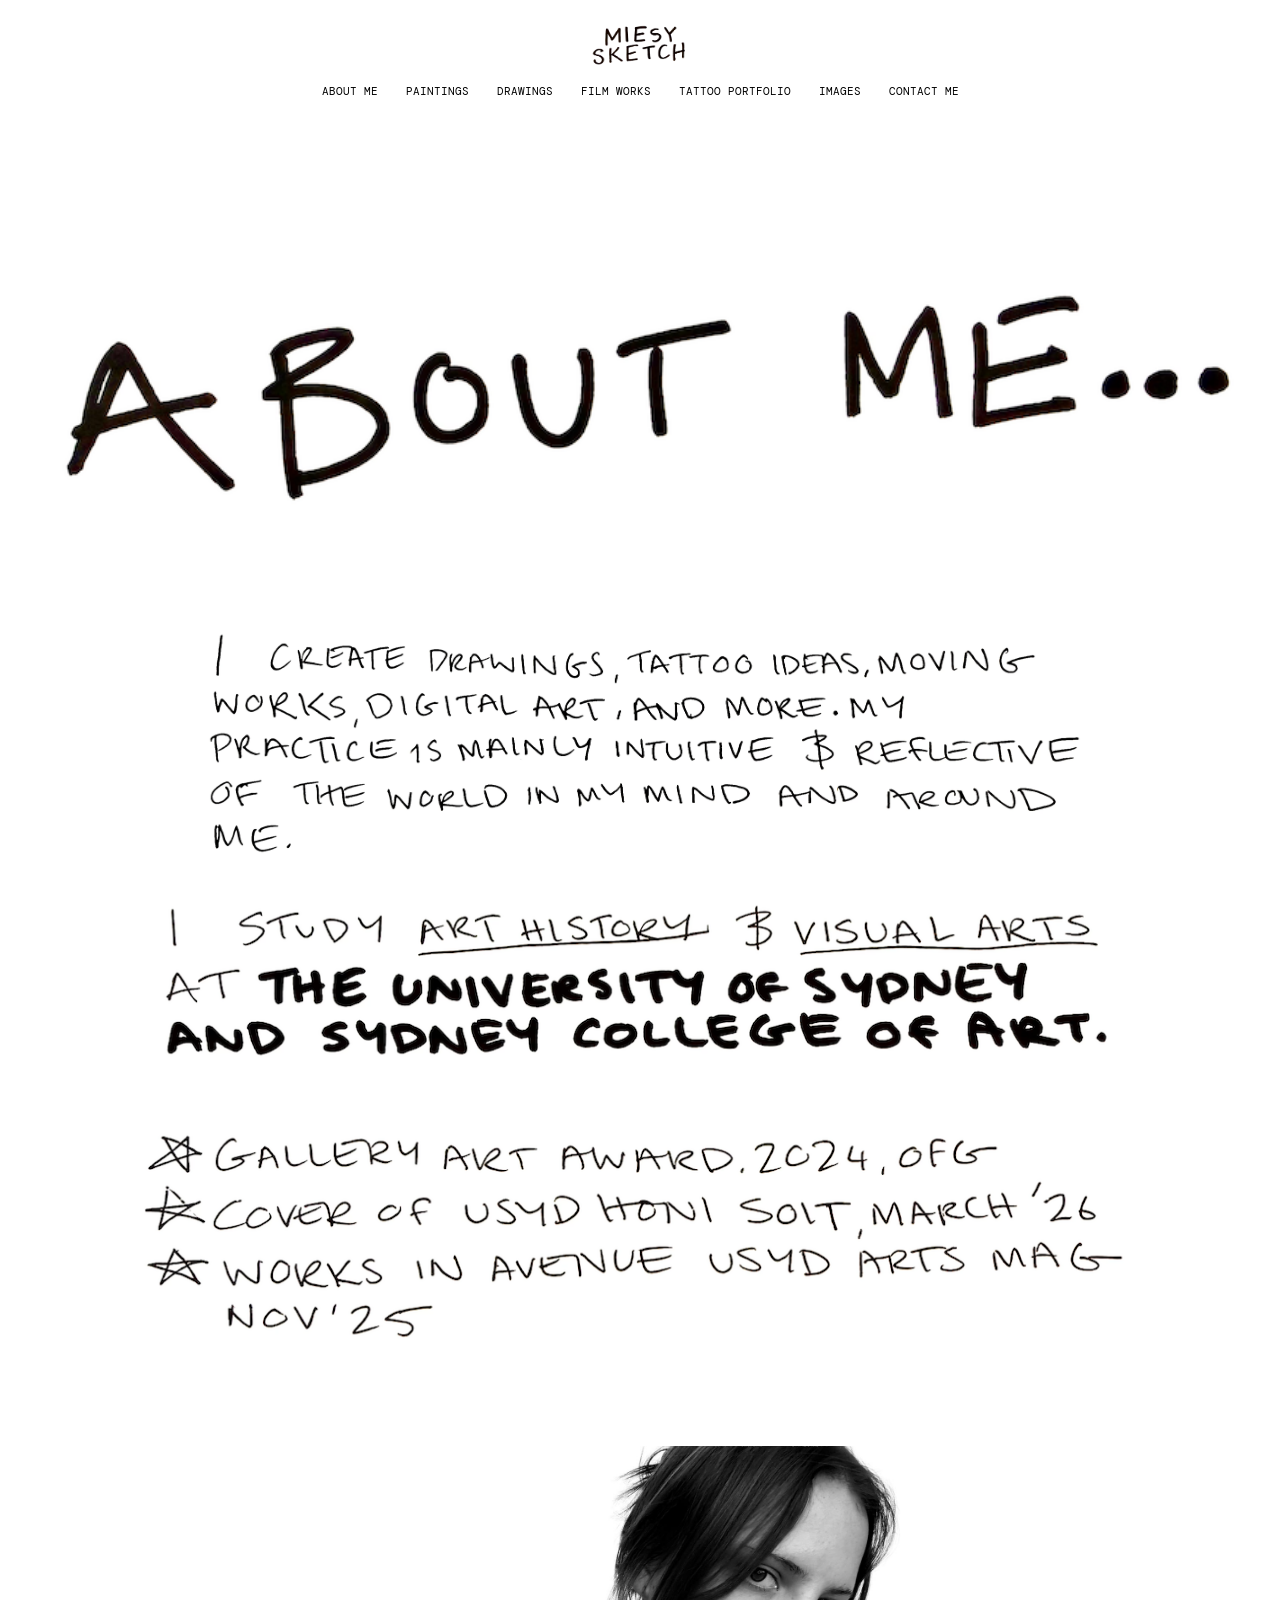
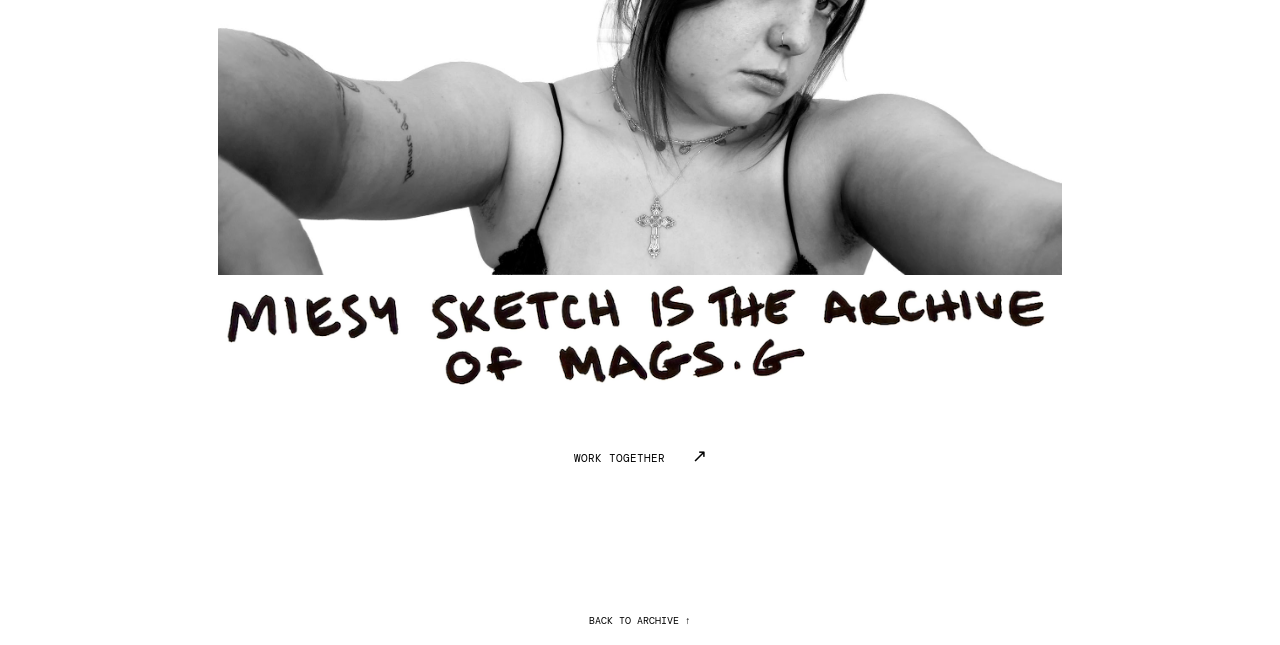
==== about.html @ 3c9cb2ae "Add files via upload" ====
<!doctype html><html lang="en"><head><meta charset="utf-8"><meta name="viewport" content="width=device-width,initial-scale=1"><title>About Me — Miesy Sketch</title><link rel="stylesheet" href="styles.css"><link rel="stylesheet" href="category.css"></head><body class="category-page"><header class="site-header">
<a class="wordmark" href="index.html" aria-label="Miesysketch home"><img src="miesy-wordmark.png" alt="Miesy Sketch" /></a>
<nav aria-label="Primary navigation">
<a href="about.html">About Me</a><a href="paintings.html">Paintings</a><a href="drawings.html">Drawings</a><a href="film-works.html">Film Works</a><a href="tattoo-portfolio.html">Tattoo Portfolio</a><a href="notes.html">Images</a><a href="contact.html">Contact Me</a>
</nav>
</header><header class="category-header"><h1 class="image-title"><img src="about-title.png" alt="About Me" /></h1><img class="about-practice" src="about-practice.png" alt="I create drawings, tattoo ideas, moving works, digital art, and more. My practice is mainly intuitive and reflective of the world in my mind and around me." /><img class="about-education" src="about-education.png" alt="I study Art History and Visual Arts at the University of Sydney and Sydney College of Art." /><img class="about-achievements" src="about-achievements.png" alt="Gallery Art Award, 2024 OiG; cover of USYD Honi Soit March 2026; works in Avenue USYD Arts Mags, November 2025." /></header><main class="about-page-copy"><img class="about-portrait" src="about-portrait.jpg" alt="Mags Grant" /><img class="about-archive" src="about-archive.png" alt="Miesy Sketch is the archive of Mags G." /><a class="text-link" href="mailto:miesysketchh@hotmail.com">Work together <span>↗</span></a></main><footer class="site-footer category-footer"><a href="index.html">Back to archive ↑</a></footer></body></html>
---- styles.css ----
@import url("https://fonts.googleapis.com/css2?family=DM+Mono:wght@400;500&display=swap");

:root {
  --ink: #171717;
  --paper: #e9e7e1;
  --acid: #d6ff38;
  --muted: #73736d;
  --line: rgba(23, 23, 23, .2);
  --sans: Helvetica, Arial, sans-serif;
  --mono: "DM Mono", "Courier New", monospace;
}

* { box-sizing: border-box; }
html { scroll-behavior: smooth; }
body { margin: 0; background: var(--paper); color: var(--ink); font-family: var(--sans); cursor: none; }
a { color: inherit; text-decoration: none; }
.cursor { width: 14px; height: 14px; border: 1px solid var(--ink); border-radius: 50%; position: fixed; z-index: 10; pointer-events: none; transform: translate(-50%, -50%); transition: width .2s, height .2s, background .2s; }
.site-header { align-items: center; display: flex; justify-content: space-between; padding: 22px 28px; position: absolute; top: 0; width: 100%; z-index: 2; }
.wordmark { font-size: 14px; font-weight: bold; letter-spacing: -.04em; }
nav { display: flex; flex-wrap: wrap; gap: 12px 24px; justify-content: center; margin-left: 10%; }
nav a, .contact-link { font: 11px var(--mono); text-transform: uppercase; }
nav a:hover, .contact-link:hover, .text-link:hover { opacity: .55; }
.hero { min-height: 100svh; padding: 130px 28px 28px; display: flex; flex-direction: column; justify-content: space-between; background: var(--acid); }
.eyebrow { font: 11px var(--mono); letter-spacing: .04em; text-transform: uppercase; }
.eyebrow span, .site-footer span { display: inline-block; font-size: 18px; margin-left: 4px; }
.hero h1 { font-size: clamp(18vw, 24vw, 35vw); letter-spacing: -.1em; line-height: .72; margin: 7vh 0 8vh; transform: translateX(-.06em); }
.hero h1 span { display: block; margin-left: 14vw; }
.hero-footer { align-items: end; display: grid; font-size: 13px; grid-template-columns: 1fr 1fr 1fr; line-height: 1.25; }
.scroll-cue { color: var(--ink); text-align: center; }
.scroll-cue img {
  display: block;
  height: 105px;
  margin: 0 auto;
  object-fit: contain;
  width: 48px;
}
.availability { text-align: right; }
.availability em { color: #526500; font-style: normal; }
.marquee { background: var(--ink); color: var(--acid); overflow: hidden; padding: 12px 0; }
.marquee-track { align-items: center; display: flex; gap: 30px; white-space: nowrap; width: max-content; animation: slide 28s linear infinite; }
.marquee span { font: 11px var(--mono); }
.marquee i { font-style: normal; }
@keyframes slide { to { transform: translateX(-50%); } }
.section-shell { padding: 100px 28px; }
.section-heading { border-top: 1px solid var(--line); display: flex; justify-content: space-between; padding-top: 12px; }
.section-note { color: var(--muted); font: 11px var(--mono); }
.work-grid { display: grid; gap: 70px 3vw; grid-template-columns: 1.15fr .85fr; margin: 80px auto 0; max-width: 1120px; }
.work-card { transition: transform .5s cubic-bezier(.16, 1, .3, 1); }
.work-card:hover { transform: rotate(-2deg) translateY(-10px); }
.work-card--tall { margin-top: 140px; }
.work-card--small { margin-left: 12%; width: 72%; }
.work-card--offset { margin-top: -90px; }
.visual { align-items: center; display: flex; justify-content: center; min-height: 380px; position: relative; overflow: hidden; }
.visual span { font: 12px var(--mono); letter-spacing: .1em; text-align: center; }
.visual b { bottom: 16px; font-size: 22px; font-weight: normal; position: absolute; right: 18px; }
.visual--blue { background: #6c91ff; color: #e9e7e1; min-height: 510px; }
.visual--blue:before { background: #e9e7e1; border-radius: 50%; content: ""; height: 68%; position: absolute; transform: rotate(25deg); width: 40%; }
.visual--blue span { position: relative; z-index: 1; }
.visual--orange { background: #fa6038; color: var(--ink); }
.visual--orange:after { border: 1px solid var(--ink); border-radius: 50%; content: ""; height: 65%; position: absolute; transform: scaleX(.55) rotate(-35deg); width: 70%; }
.visual--orange span { position: relative; z-index: 1; }
.visual--pink { background: #f0a9cc; color: #fff; min-height: 300px; }
.visual--pink:before { border: 18px solid #e3427b; border-radius: 50%; content: ""; height: 45%; position: absolute; width: 45%; }
.visual--green { background: #a9c99d; color: var(--ink); min-height: 300px; }
.visual--green:before { background: #ee7042; content: ""; height: 55%; position: absolute; transform: rotate(45deg); width: 42%; }
.visual--green span { position: relative; z-index: 1; }
.card-meta { align-items: baseline; display: flex; justify-content: space-between; padding-top: 11px; }
.card-meta h2 { font-size: 16px; font-weight: normal; margin: 0; }
.card-meta p { color: var(--muted); font: 10px var(--mono); margin: 0; text-transform: uppercase; }
.notes { background: #d7d5cf; }
.note-list { margin-top: 50px; }
.note { align-items: center; border-bottom: 1px solid var(--line); display: grid; gap: 30px; grid-template-columns: 120px 1fr 20px; padding: 24px 0; transition: padding .25s; }
.note:first-child { border-top: 1px solid var(--line); }
.note:hover { padding-left: 18px; padding-right: 18px; }
.note span { font: 10px var(--mono); }
.note h2 { font-size: clamp(22px, 3.2vw, 44px); font-weight: normal; letter-spacing: -.05em; margin: 0; }
.note b { font-size: 19px; font-weight: normal; }
.about { background: var(--ink); color: var(--paper); }
.about .section-heading { border-color: rgba(233, 231, 225, .3); }
.about-copy { display: grid; gap: 10%; grid-template-columns: 1.4fr .6fr; margin: 100px auto 30px; max-width: 1100px; }
.about-copy h2 { font-size: clamp(38px, 6vw, 84px); font-weight: normal; letter-spacing: -.08em; line-height: .94; margin: 0; }
.about-copy p { color: #aaa9a2; font-size: 15px; line-height: 1.4; margin: 5px 0 50px; }
.text-link { border-bottom: 1px solid var(--paper); display: inline-block; font: 11px var(--mono); padding-bottom: 7px; text-transform: uppercase; }
.text-link span { font-size: 18px; margin-left: 20px; }
.site-footer { align-items: center; background: var(--ink); border-top: 1px solid rgba(233, 231, 225, .25); color: #aaa9a2; display: flex; font: 10px var(--mono); justify-content: space-between; padding: 18px 28px; text-transform: uppercase; }
.site-footer a:hover { color: var(--paper); }
.about-page-copy {
  margin: 40px auto 120px;
  max-width: 900px;
  padding: 0 28px;
  text-align: center;
}
.about-page-copy h2 {
  font-size: clamp(34px, 6vw, 78px);
  font-weight: normal;
  letter-spacing: -.07em;
  line-height: .96;
  margin: 0 auto 55px;
}
.about-page-copy p { color: var(--muted); font-size: 17px; margin: 0 auto 40px; }
@media (max-width: 700px) {
  body { cursor: auto; }
  .cursor { display: none; }
  .site-header { padding: 18px; }
  nav { gap: 12px 14px; margin: 0; }
  .contact-link { display: none; }
  .hero { padding: 100px 18px 20px; }
  .hero-footer { grid-template-columns: 1fr 1fr; row-gap: 30px; }
  .scroll-cue { grid-column: 2; grid-row: 1; text-align: right; }
  .availability { grid-column: 1 / -1; text-align: left; }
  .section-shell { padding: 70px 18px; }
  .work-grid { gap: 50px 16px; margin-top: 50px; }
  .work-card--tall { margin-top: 60px; }
  .work-card--small { margin-left: 0; width: 100%; }
  .work-card--offset { margin-top: -25px; }
  .visual, .visual--blue { min-height: 260px; }
  .note { gap: 10px; grid-template-columns: 70px 1fr 15px; }
  .note h2 { font-size: 23px; }
  .about-copy { display: block; margin-top: 60px; }
  .about-copy h2 { margin-bottom: 50px; }
  .site-footer { align-items: start; flex-direction: column; gap: 12px; padding: 18px; }
}

/* Calm, centred ocean-blue palette */
:root {
  --ink: #000000;
  --paper: #ffffff;
  --acid: #ffffff;
  --muted: #555555;
  --line: rgba(0, 0, 0, .24);
}

body { cursor: auto; text-align: center; }
.cursor { display: none; }
.site-header {
  align-items: center;
  flex-direction: column;
  gap: 18px;
  padding: 24px 28px;
  position: relative;
}
.site-header,
.section-heading,
.site-footer,
.note,
.note:first-child {
  border: 0;
}
.site-header {
  background: rgba(255, 255, 255, .96);
  position: sticky;
  top: 0;
  z-index: 20;
}
.wordmark { color: var(--ink); font-size: 16px; }
.wordmark img {
  display: block;
  height: 42px;
  object-fit: contain;
  width: 150px;
}
nav { gap: 28px; margin: 0; }
.nav-dropdown {
  display: inline-block;
  position: relative;
}
.nav-submenu {
  background: var(--paper);
  border: 1px solid var(--ink);
  display: flex;
  flex-direction: column;
  gap: 0;
  left: 50%;
  min-width: 150px;
  opacity: 0;
  padding: 8px 0;
  pointer-events: none;
  position: absolute;
  top: 100%;
  transform: translate(-50%, -5px);
  transition: opacity .2s ease, transform .2s ease;
  visibility: hidden;
  z-index: 30;
}
.nav-submenu a {
  display: block;
  padding: 8px 14px;
  text-align: left;
  white-space: nowrap;
}
.nav-dropdown:hover .nav-submenu,
.nav-dropdown:focus-within .nav-submenu {
  opacity: 1;
  pointer-events: auto;
  transform: translate(-50%, 0);
  visibility: visible;
}
.contact-link { display: none; }
.hero {
  background: var(--paper);
  border-bottom: 1px solid var(--line);
  min-height: auto;
  padding: 90px 28px 45px;
}
.hero-mark {
  display: block;
  filter: contrast(1.15);
  height: auto;
  margin: 0 auto;
  max-width: min(100%, 900px);
  mix-blend-mode: multiply;
  width: 72vw;
}
.hero h1 {
  color: var(--ink);
  width: 100%;
  margin: 3vh auto 8vh;
}
.hero h1 img {
  display: block;
  height: auto;
  margin: 0 auto;
  max-width: 1200px;
  width: min(90vw, 1200px);
}
.hero h1 span { margin-left: 0; }
.hero-footer { display: flex; flex-direction: column; gap: 28px; align-items: center; }
.availability { text-align: center; }
.availability em { color: var(--muted); }
.scroll-cue { order: 2; }
.marquee { background: var(--ink); color: var(--paper); }
.marquee { border: 0; }
.marquee-track { animation: none; justify-content: center; margin: auto; width: 100%; }
.section-shell { padding: 100px 28px; }
.section-heading { align-items: center; flex-direction: column; gap: 10px; }
.section-heading { border: 0; }
.section-note { margin: 0; }
.work-grid {
  display: grid;
  gap: 70px;
  grid-template-columns: minmax(0, 720px);
  justify-content: center;
  margin-top: 70px;
}
.work-card,
.work-card--tall,
.work-card--small,
.work-card--offset {
  margin: 0;
  width: 100%;
}
.work-card { transition: none; }
.work-card:hover { transform: none; }
.visual,
.visual--blue,
.visual--pink,
.visual--green { background: #e9f2f8; color: var(--ink); min-height: 420px; }
.visual--blue:before,
.visual--orange:after,
.visual--pink:before,
.visual--green:before {
  background: var(--ink);
  border-color: var(--ink);
  transform: none;
}
.visual--orange { background: var(--ink); color: var(--paper); }
.visual--orange:after { border-color: var(--paper); }
.visual--green span,
.visual--blue span,
.visual--pink span { position: relative; z-index: 1; }
.card-meta { flex-direction: column; gap: 6px; text-align: center; }
.card-meta p { width: 100%; }
.notes { background: #f4f8fb; }
.notes { border: 0; }
.note-list { margin-left: auto; margin-right: auto; max-width: 900px; }
.note { grid-template-columns: 1fr; gap: 12px; justify-items: center; }
.note:hover { padding-left: 0; padding-right: 0; }
.note h2 { max-width: 720px; }
.about { background: var(--ink); color: var(--paper); }
.about-copy {
  display: block;
  margin: 90px auto 30px;
  max-width: 850px;
}
.about-copy h2 { margin-bottom: 55px; }
.about-copy p { color: #555; margin-left: auto; margin-right: auto; max-width: 520px; }
.text-link { border-color: var(--paper); }
.site-footer {
  align-items: center;
  background: var(--ink);
  border-color: rgba(255, 255, 255, .3);
  color: #555;
  flex-direction: column;
  gap: 12px;
}
.site-footer { border-top: 0; }
.site-footer p { margin: 0; }
.footer-links { display: flex; gap: 22px; }
.footer-links a {
  align-items: center;
  display: inline-flex;
  font-size: 13px;
  gap: 8px;
}
.contact-icon {
  fill: none;
  height: 20px;
  stroke: currentColor;
  stroke-linecap: round;
  stroke-linejoin: round;
  stroke-width: 1.7;
  width: 20px;
}
.contact-icon .icon-dot { fill: currentColor; stroke: none; }
.footer-links a:hover { color: var(--paper); }

@media (max-width: 700px) {
  .hero { padding-left: 18px; padding-right: 18px; }
  .section-shell { padding-left: 18px; padding-right: 18px; }
  .visual, .visual--blue, .visual--pink, .visual--green { min-height: 280px; }
}

/* White canvas throughout; ocean blue is used for type only. */
body,
.hero,
.marquee,
.notes,
.about,
.site-footer,
.visual,
.visual--blue,
.visual--orange,
.visual--pink,
.visual--green {
  background: #fff;
  color: var(--ink);
}
.marquee { color: var(--ink); }
.about-copy p,
.site-footer { color: var(--muted); }
.about-intro {
  display: block;
  height: auto;
  margin: 5px auto 50px;
  max-width: 520px;
  width: 100%;
}
.visual--blue:before,
.visual--green:before,
.visual--pink:before {
  background: #fff;
  border: 2px solid var(--ink);
}
.visual--orange:after {
  border-color: var(--ink);
}
.about .section-heading { border-color: transparent; }
.site-footer { border-color: transparent; }

html,
body,
.category-page,
.site-header,
.hero,
.marquee,
.notes,
.about,
.site-footer {
  background: #fff;
}
.about,
.site-footer,
.marquee {
  color: var(--ink);
}
.site-footer { border-color: transparent; }

/* Loose desktop arrangement for the linked archive shapes. */
.work-grid {
  align-items: start;
  display: grid;
  gap: 28px;
  grid-template-columns: repeat(4, minmax(0, 1fr));
  max-width: 1200px;
}
.work-card,
.work-card--tall,
.work-card--small,
.work-card--offset {
  margin: 0;
  width: auto;
}
.work-card--wide { grid-column: span 2; }
.work-card--tall { margin-top: 52px; }
.work-card--small:nth-child(3) { margin-top: 12px; }
.work-card--small:nth-child(4) { margin-top: 88px; }
.work-card--wide .visual { min-height: 330px; }
.work-card--tall .visual { min-height: 390px; }
.work-card--small .visual { min-height: 270px; }

@media (max-width: 700px) {
  .work-grid { grid-template-columns: 1fr; }
  .work-card--wide,
  .work-card--tall,
  .work-card--small { grid-column: auto; }
  .work-card--tall,
  .work-card--small:nth-child(3),
  .work-card--small:nth-child(4) { margin-top: 0; }
}
---- category.css ----
.category-page { min-height: 100vh; }
.category-header { padding: 100px 28px 50px; }
.category-header h1 { color: var(--ink); font-size: clamp(56px, 13vw, 180px); letter-spacing: -.09em; line-height: .8; margin: 55px auto; max-width: 1200px; }
.category-header h1 img { display: block; height: auto; margin: 0 auto; max-width: 100%; width: min(100%, 1200px); }
.category-header h1.image-title { margin: 24px auto; }
.category-header h1.image-title img { max-width: calc(100% + 36px); width: calc(100% + 36px); margin-left: -18px; }
.category-header h1.images-page-title img { max-width: min(100%, 1100px); width: 100%; margin: 0 auto; }
.images-gallery {
  display: grid;
  gap: 24px;
  grid-template-columns: repeat(3, minmax(0, 1fr));
  margin: 20px auto 100px;
  max-width: 1500px;
  padding: 0 28px;
}
.images-gallery img {
  display: block;
  height: auto;
  max-width: 100%;
  width: 100%;
}
.about-portrait {
  display: block;
  height: auto;
  margin: 24px auto 0;
  max-width: 900px;
  width: min(100%, 900px);
}
.about-intro {
  font-size: clamp(28px, 5vw, 62px);
  font-weight: normal;
  letter-spacing: -.07em;
  line-height: .96;
  margin: 35px auto 0;
  max-width: 900px;
}
.about-practice {
  display: block;
  height: auto;
  margin: 35px auto 0;
  max-width: 900px;
  width: min(100%, 900px);
}
.about-education {
  display: block;
  height: auto;
  margin: 28px auto 0;
  max-width: 1000px;
  width: min(100%, 1000px);
}
.about-achievements {
  display: block;
  height: auto;
  margin: 28px auto 0;
  max-width: 1000px;
  width: min(100%, 1000px);
}
.about-archive {
  display: block;
  height: auto;
  margin: 0 auto 40px;
  max-width: 900px;
  width: min(100%, 900px);
}
.back-link { font: 11px var(--mono); text-transform: uppercase; }
.category-intro { color: var(--muted); font-size: 16px; margin: 0 auto; max-width: 440px; }
.paintings-content {
  margin: 20px auto 120px;
  max-width: 1180px;
  padding: 0 28px;
}
.collection-index {
  align-items: flex-start;
  display: flex;
  flex-direction: column;
  font-family: Helvetica, Arial, sans-serif;
  font-size: 30px;
  margin: 0 auto;
  max-width: 1180px;
  padding: 0 28px;
  text-align: left;
}
.collection-index a,
.collection-index .collection-title {
  display: block;
  font: inherit;
  text-transform: uppercase;
}
.series-dropdown > summary {
  cursor: pointer;
  list-style: none;
}
.series-dropdown > summary::-webkit-details-marker { display: none; }
.series-dropdown > summary img {
  display: block;
  height: auto;
  max-width: 100%;
  width: min(100%, 600px);
}
.series-dropdown[open] > summary { margin-bottom: 70px; }
.series-dropdown[open] > summary img { cursor: zoom-out; }
.series-flow { display: flex; flex-direction: column; gap: 80px; text-align: left; }
.series-copy { padding-top: 8px; }
.series-copy:first-child + .series-work { margin-top: -50px; }
.series-rule {
  border-top: 1px solid var(--ink);
  margin: 0 0 28px;
  width: 100%;
}
.recent-works-heading {
  font: bold clamp(32px, 6vw, 64px)/1 Helvetica, Arial, sans-serif;
  margin: 0;
  text-align: left;
}
.series-kicker {
  font: 11px var(--mono);
  margin: 0 0 28px;
  text-transform: uppercase;
}
.series-copy h2 {
  font-size: clamp(42px, 7vw, 88px);
  font-weight: normal;
  letter-spacing: -.08em;
  line-height: .9;
  margin: 0 0 30px;
}
.image-series-title {
  margin: 0 0 30px;
}
.image-series-title img {
  display: block;
  height: auto;
  max-width: 100%;
  width: min(100%, 500px);
}
.series-copy > p:last-child {
  color: var(--muted);
  font-size: 17px;
  line-height: 1.45;
  margin: 0;
  max-width: 330px;
}
.series-work { margin: 0 auto; max-width: 820px; width: 100%; }
.series-work > .artwork-details,
.series-work > .artwork-description,
.series-work > .detail-image-caption,
.series-work > .artwork-description-image {
  box-sizing: border-box;
  max-width: 100%;
  width: 100%;
}
.artwork-details {
  color: #000;
  font: 17px/1.55 Helvetica, Arial, sans-serif;
  margin: 0 0 14px;
  text-transform: uppercase;
}
.artwork-description {
  color: var(--ink);
  font-size: 17px;
  line-height: 1.55;
  margin: 28px 0 0;
  text-align: left;
}
.artwork-description-image {
  display: block;
  height: auto;
  margin: 28px 0 0;
  max-width: 100%;
  width: 100%;
}
.detail-image-caption {
  color: var(--ink);
  font: 17px/1.55 Helvetica, Arial, sans-serif;
  margin: 28px 0 0;
  text-align: left;
  text-transform: uppercase;
}
.detail-image-caption + .artwork-description-image { margin-top: 8px; }
.artwork-series-image { margin-top: 18px; }
.artwork-trigger {
  background: transparent;
  border: 0;
  cursor: zoom-in;
  display: block;
  margin: 0;
  padding: 0;
  width: 100%;
}
.blue-nudes-artwork {
  display: block;
  height: auto;
  width: 100%;
}
.blue-nudes-image {
  align-items: end;
  display: flex;
  min-height: 520px;
  padding: 18px;
}
.blue-nudes-image span {
  font: 10px var(--mono);
  text-transform: uppercase;
}
.blue-nudes-image--one { background: #b9d4df; }
.blue-nudes-image--two { background: #d8e7eb; }
.blue-nudes-image--three { background: #8eafbd; }
.series-work figcaption {
  font: 11px var(--mono);
  margin-top: 10px;
  text-transform: uppercase;
}
.artwork-lightbox {
  align-items: center;
  background: rgba(0, 0, 0, .92);
  display: flex;
  inset: 0;
  justify-content: center;
  padding: 24px;
  position: fixed;
  z-index: 50;
}
.artwork-lightbox[hidden] { display: none; }
.lightbox-panel { height: 100%; width: 100%; }
.lightbox-toolbar {
  align-items: center;
  color: #fff;
  display: flex;
  font: 11px var(--mono);
  justify-content: space-between;
  text-transform: uppercase;
}
.lightbox-toolbar p { margin: 0; }
.lightbox-toolbar button {
  background: transparent;
  border: 1px solid #fff;
  color: #fff;
  cursor: pointer;
  font: inherit;
  margin-left: 6px;
  padding: 8px 12px;
}
.lightbox-toolbar button:hover { background: #fff; color: #000; }
.lightbox-viewport {
  align-items: center;
  display: flex;
  height: calc(100% - 44px);
  justify-content: center;
  overflow: auto;
}
.lightbox-viewport img {
  cursor: zoom-out;
  max-height: 100%;
  max-width: 100%;
  object-fit: contain;
  touch-action: none;
  user-select: none;
  transform-origin: center;
  transition: transform .2s ease;
}
.lightbox-viewport img.is-zoomed { cursor: grab; }
.lightbox-viewport img.is-dragging {
  cursor: grabbing;
  transition: none;
}
body.lightbox-open { overflow: hidden; }
.contact-header h1 {
  font-size: clamp(52px, 12vw, 150px);
  letter-spacing: -.08em;
  line-height: .9;
  margin: 55px auto 30px;
  .paintings-content { padding: 0 18px; }
  .series-flow { gap: 55px; }
  .series-copy:first-child + .series-work { margin-top: -25px; }
  .series-copy { margin-bottom: 50px; }
  .series-copy > p:last-child { max-width: 520px; }
  .blue-nudes-image { min-height: 300px; }
}
.contact-title img {
  display: block;
  height: auto;
  margin: 0 auto;
  max-width: 100%;
  width: min(100%, 1100px);
}
.contact-intro {
  display: block;
  height: auto;
  margin: 0 auto;
  max-width: 900px;
  width: min(100%, 900px);
}
.contact-page-copy {
  margin: 30px auto 120px;
  max-width: 700px;
  padding: 0 28px;
}
.contact-form {
  display: grid;
  gap: 12px;
  margin: 0 auto;
  max-width: 560px;
  text-align: left;
}
.contact-form label {
  font: 11px var(--mono);
  margin-top: 18px;
  text-transform: uppercase;
}
.contact-form input,
.contact-form textarea {
  background: transparent;
  border: 1px solid var(--ink);
  border-radius: 0;
  color: var(--ink);
  font: 16px var(--sans);
  padding: 13px;
  width: 100%;
}
.contact-form textarea { min-height: 190px; resize: vertical; }
.contact-form input:focus,
.contact-form textarea:focus { outline: 2px solid var(--ink); outline-offset: 3px; }
.contact-form button {
  background: var(--ink);
  border: 1px solid var(--ink);
  color: var(--paper);
  cursor: pointer;
  font: 11px var(--mono);
  justify-self: start;
  margin-top: 22px;
  padding: 14px 22px;
  text-transform: uppercase;
}
.contact-form button:hover { background: var(--paper); color: var(--ink); }
.contact-direct-links {
  display: flex;
  flex-wrap: wrap;
  gap: 14px 28px;
  margin: 48px auto 0;
  max-width: 560px;
}
.contact-direct-links a {
  border-bottom: 1px solid currentColor;
  font: 13px/1.5 Helvetica, Arial, sans-serif;
  padding-bottom: 4px;
}
.contact-direct-links a:hover { opacity: .6; }
.tattoo-flash-gallery {
  column-count: 2;
  column-gap: 34px;
  margin: 20px auto 100px;
  max-width: 1600px;
  padding: 0 28px;
}
.tattoo-flash-gallery img {
  break-inside: avoid;
  display: block;
  height: auto;
  margin: 0 auto 58px;
  max-width: 100%;
  width: 100%;
}
.tattoo-flash-gallery img:nth-child(2) { margin-left: 4%; width: 96%; }
.tattoo-flash-gallery img:nth-child(3) { margin-left: 0; width: 100%; }
.tattoo-flash-gallery img:nth-child(4) { margin-left: 3%; width: 97%; }
.tattoo-flash-gallery img:nth-child(5) { margin-left: 0; width: 100%; }
.tattoo-flash-gallery img:nth-child(6) { margin-left: 4%; width: 96%; }
.tattoo-flash-gallery img:nth-child(7) { margin-left: 0; width: 100%; }
.category-grid { display: grid; gap: 60px 28px; grid-template-columns: repeat(2, minmax(0, 1fr)); margin: 20px auto 100px; max-width: 980px; padding: 0 28px; }
.film-grid {
  display: grid;
  gap: 48px 28px;
  grid-template-columns: repeat(2, minmax(0, 1fr));
  margin: 20px auto 100px;
  max-width: 1120px;
  padding: 0 28px;
}
.film-preview {
  aspect-ratio: 16 / 9;
  background: #111;
  display: block;
  overflow: hidden;
  position: relative;
}
.film-preview img {
  display: block;
  height: 100%;
  object-fit: cover;
  width: 100%;
}
.film-preview span {
  align-items: center;
  background: rgba(0, 0, 0, .7);
  border-radius: 50%;
  color: #fff;
  display: flex;
  font: 22px Helvetica, Arial, sans-serif;
  height: 52px;
  justify-content: center;
  position: absolute;
  right: 16px;
  top: 16px;
  width: 52px;
}
.film-item h2 {
  font: bold 24px/1.2 Helvetica, Arial, sans-serif;
  margin: 16px 0 6px;
  text-transform: uppercase;
}
.film-item p {
  font: 14px/1.4 Helvetica, Arial, sans-serif;
  margin: 0;
  text-transform: uppercase;
}
.film-item .film-credit {
  font-size: 12px;
  margin: 0 0 6px;
}
.category-item { text-align: center; }
.category-item .visual { min-height: 360px; }
.category-item h2 { font-size: 18px; font-weight: normal; margin: 16px 0 6px; }
.category-item p { color: var(--muted); font: 10px var(--mono); margin: 0; text-transform: uppercase; }
.category-footer { margin-top: 0; }
.note-toggle {
  align-items: center;
  background: transparent;
  border: 0;
  color: inherit;
  cursor: pointer;
  display: grid;
  font: inherit;
  gap: 30px;
  grid-template-columns: 120px 1fr 20px;
  margin: 0 auto;
  padding: 24px 0;
  text-align: left;
  width: min(calc(100% - 56px), 900px);
}
.note-toggle h2 { margin: 0; }
.note-toggle b { font-size: 19px; font-weight: normal; transition: transform .2s; }
.note.is-open .note-toggle b { transform: rotate(45deg); }
.note-body {
  display: none;
  font-size: 17px;
  line-height: 1.45;
  margin: 0 auto 28px;
  max-width: 720px;
  padding-left: 150px;
  padding-right: 40px;
  text-align: left;
}
.note.is-open .note-body { display: block; }
@media (max-width: 700px) {
  .category-header { padding: 70px 18px 30px; }
  .category-header h1 { font-size: 22vw; margin: 75px auto 45px; }
  .images-page-title { margin: 75px auto 45px; }
  .images-gallery { gap: 14px; grid-template-columns: repeat(2, minmax(0, 1fr)); margin-top: 12px; padding: 0 18px; }
  .tattoo-flash-gallery { column-count: 2; column-gap: 18px; margin-top: 12px; padding: 0 18px; }
  .tattoo-flash-gallery img { margin-bottom: 28px; }
  .category-grid { grid-template-columns: 1fr; padding: 0 18px; }
  .film-grid { grid-template-columns: 1fr; padding: 0 18px; }
  .category-item .visual { min-height: 280px; }
  .note-toggle { gap: 10px; grid-template-columns: 70px 1fr 15px; width: calc(100% - 32px); }
  .note-body { padding: 0 25px 0 80px; }
  .contact-header h1 { margin-top: 70px; }
  .contact-page-copy { padding: 0 18px; }
}
@media (max-width: 420px) {
  .tattoo-flash-gallery { column-count: 1; max-width: 340px; }
  .tattoo-flash-gallery img:nth-child(n) { margin-left: auto; margin-right: auto; width: 100%; }
}
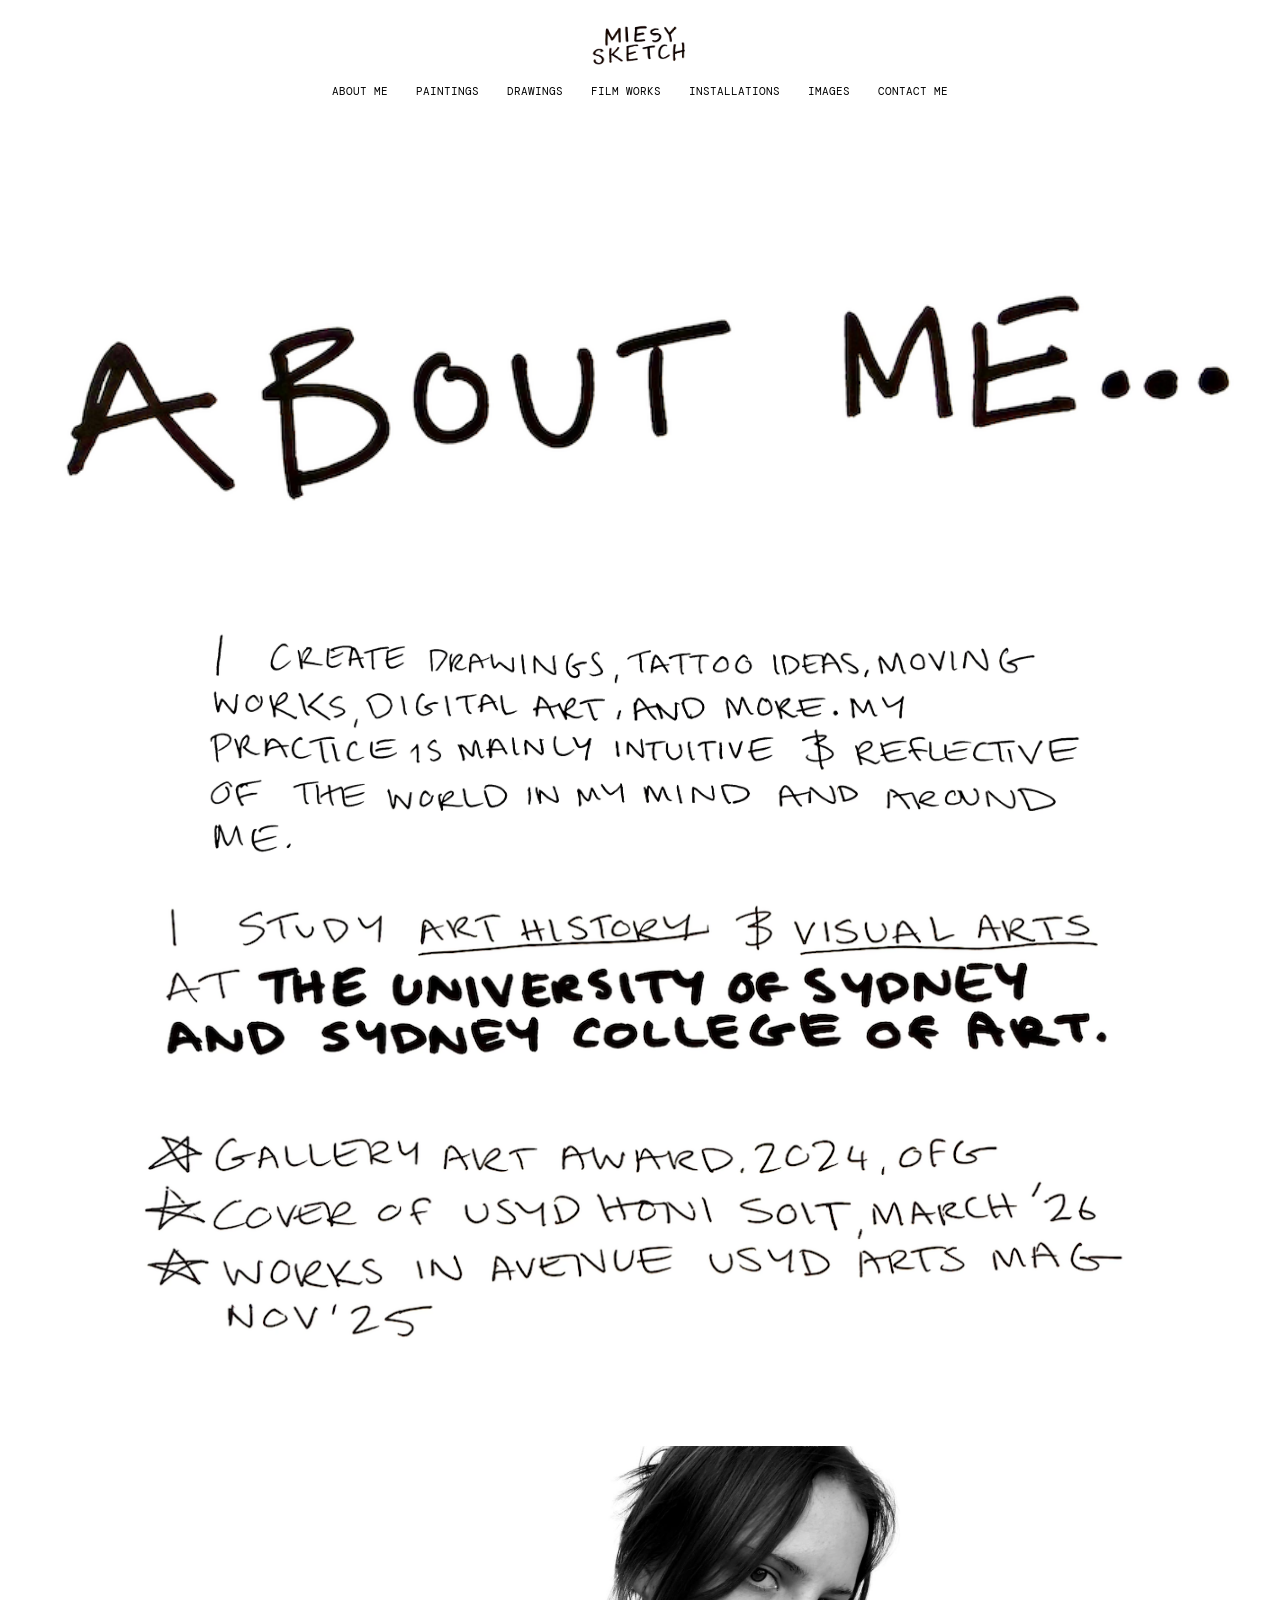
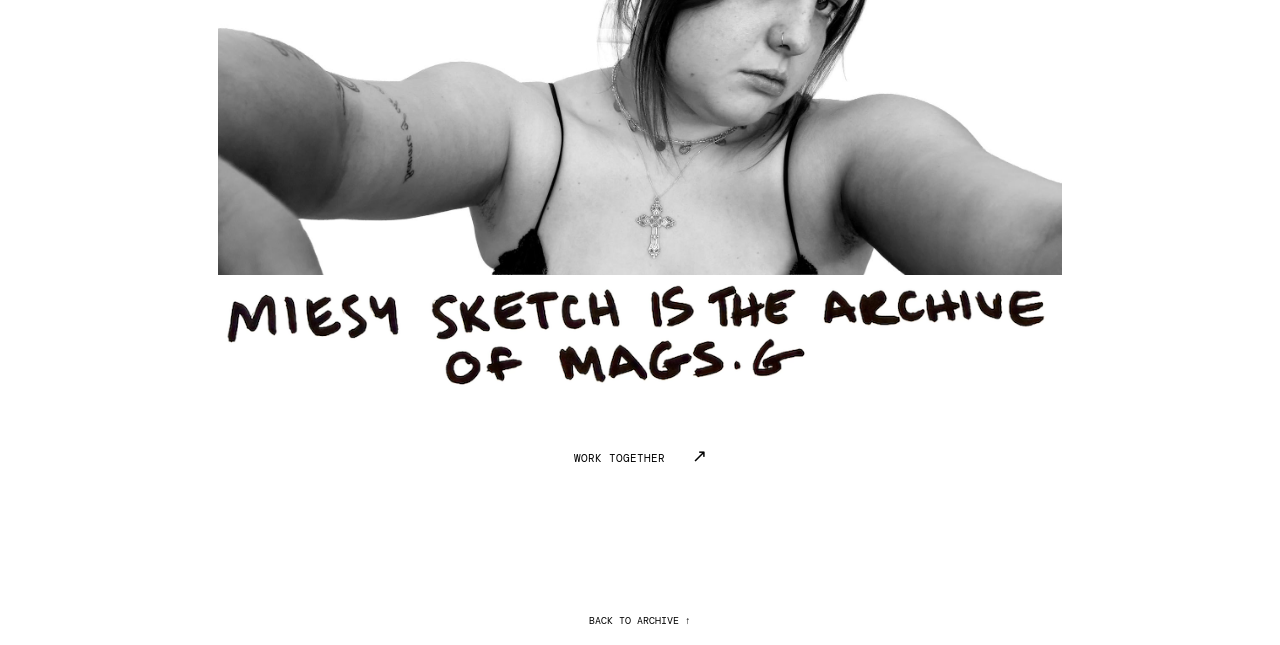
==== commit 854fc46e: "Update MiesySketch portfolio website" ====
--- a/about.html
+++ b/about.html
@@ -1,6 +1,6 @@
 <!doctype html><html lang="en"><head><meta charset="utf-8"><meta name="viewport" content="width=device-width,initial-scale=1"><title>About Me — Miesy Sketch</title><link rel="stylesheet" href="styles.css"><link rel="stylesheet" href="category.css"></head><body class="category-page"><header class="site-header">
 <a class="wordmark" href="index.html" aria-label="Miesysketch home"><img src="miesy-wordmark.png" alt="Miesy Sketch" /></a>
 <nav aria-label="Primary navigation">
-<a href="about.html">About Me</a><a href="paintings.html">Paintings</a><a href="drawings.html">Drawings</a><a href="film-works.html">Film Works</a><a href="tattoo-portfolio.html">Tattoo Portfolio</a><a href="notes.html">Images</a><a href="contact.html">Contact Me</a>
+<a href="about.html">About Me</a><a href="paintings.html">Paintings</a><a href="drawings.html">Drawings</a><a href="film-works.html">Film Works</a><a href="installations.html">Installations</a><a href="notes.html">Images</a><a href="contact.html">Contact Me</a>
 </nav>
 </header><header class="category-header"><h1 class="image-title"><img src="about-title.png" alt="About Me" /></h1><img class="about-practice" src="about-practice.png" alt="I create drawings, tattoo ideas, moving works, digital art, and more. My practice is mainly intuitive and reflective of the world in my mind and around me." /><img class="about-education" src="about-education.png" alt="I study Art History and Visual Arts at the University of Sydney and Sydney College of Art." /><img class="about-achievements" src="about-achievements.png" alt="Gallery Art Award, 2024 OiG; cover of USYD Honi Soit March 2026; works in Avenue USYD Arts Mags, November 2025." /></header><main class="about-page-copy"><img class="about-portrait" src="about-portrait.jpg" alt="Mags Grant" /><img class="about-archive" src="about-archive.png" alt="Miesy Sketch is the archive of Mags G." /><a class="text-link" href="mailto:miesysketchh@hotmail.com">Work together <span>↗</span></a></main><footer class="site-footer category-footer"><a href="index.html">Back to archive ↑</a></footer></body></html>
--- a/category.css
+++ b/category.css
@@ -19,6 +19,117 @@
   max-width: 100%;
   width: 100%;
 }
+.drawing-tile h2 {
+  font: 16px/1.2 Helvetica, Arial, sans-serif;
+  margin: 14px 0 6px;
+  text-transform: uppercase;
+}
+.drawing-tile img { cursor: zoom-in; }
+.drawing-tile p {
+  font: 11px/1.4 Helvetica, Arial, sans-serif;
+  margin: 0;
+  text-transform: uppercase;
+}
+.drawings-gallery {
+  display: flex;
+  flex-direction: column;
+  gap: 80px;
+  max-width: 1180px;
+  margin: 20px auto 120px;
+  padding: 0 28px;
+}
+.drawings-gallery .drawing-tile {
+  width: 100%;
+  text-align: left;
+}
+.drawings-gallery .drawing-tile img {
+  width: 100%;
+  max-height: 78vh;
+  object-fit: contain;
+  object-position: left center;
+  background: transparent;
+}
+.installation-page { text-align: left; }
+.installation-page .installation-header { padding-bottom: 32px; }
+.installation-kicker {
+  font: 11px var(--mono);
+  margin: 45px auto 16px;
+  max-width: 1180px;
+  text-transform: uppercase;
+}
+.installation-header h1 {
+  font: normal clamp(42px, 8vw, 108px)/.95 Helvetica, Arial, sans-serif;
+  letter-spacing: -.07em;
+  margin: 0 auto;
+  max-width: 1180px;
+  text-transform: uppercase;
+}
+.installation-byline {
+  font: 14px Helvetica, Arial, sans-serif;
+  margin: 20px auto 0;
+  max-width: 1180px;
+  text-transform: uppercase;
+}
+.installation-content {
+  margin: 0 auto 100px;
+  max-width: 1180px;
+  padding: 0 28px;
+}
+.installation-overview {
+  display: grid;
+  gap: 20px 40px;
+  grid-template-columns: repeat(2, minmax(0, 1fr));
+  padding: 20px 0;
+}
+.installation-overview p,
+.installation-statement p {
+  font: 16px/1.55 Helvetica, Arial, sans-serif;
+  margin: 0;
+}
+.installation-overview strong {
+  display: block;
+  font-size: 11px;
+  margin-bottom: 6px;
+  text-transform: uppercase;
+}
+.installation-video {
+  aspect-ratio: 16 / 9;
+  background: #111;
+  margin: 48px auto 72px;
+  max-width: 960px;
+}
+.installation-video iframe {
+  border: 0;
+  height: 100%;
+  width: 100%;
+}
+.installation-gallery {
+  display: grid;
+  gap: 48px 28px;
+  grid-template-columns: repeat(2, minmax(0, 1fr));
+}
+.installation-gallery figure { margin: 0; }
+.installation-gallery img {
+  display: block;
+  height: auto;
+  width: 100%;
+}
+.installation-gallery figcaption {
+  font: 13px/1.5 Helvetica, Arial, sans-serif;
+  margin-top: 12px;
+}
+.installation-statement {
+  border-top: 1px solid var(--ink);
+  margin: 80px auto 0;
+  max-width: 760px;
+  padding-top: 22px;
+}
+.installation-statement h2 {
+  font: 11px var(--mono);
+  margin: 0 0 24px;
+  text-transform: uppercase;
+}
+.installation-statement p + p { margin-top: 18px; }
 .about-portrait {
   display: block;
   height: auto;
@@ -227,10 +338,16 @@
   color: #fff;
   display: flex;
   font: 11px var(--mono);
+  gap: 12px;
   justify-content: space-between;
   text-transform: uppercase;
 }
 .lightbox-toolbar p { margin: 0; }
+.lightbox-toolbar > div {
+  display: flex;
+  flex-wrap: wrap;
+  justify-content: flex-end;
+}
 .lightbox-toolbar button {
   background: transparent;
   border: 1px solid #fff;
@@ -455,6 +572,15 @@
   .category-header h1 { font-size: 22vw; margin: 75px auto 45px; }
   .images-page-title { margin: 75px auto 45px; }
   .images-gallery { gap: 14px; grid-template-columns: repeat(2, minmax(0, 1fr)); margin-top: 12px; padding: 0 18px; }
+  .drawings-gallery { gap: 48px; display: flex; flex-direction: column; }
+  .drawings-gallery .drawing-tile img { max-height: 68vh; }
+  .installation-header h1 { font-size: clamp(38px, 12vw, 68px); }
+  .installation-kicker { margin-top: 35px; }
+  .installation-content { padding: 0 18px; }
+  .installation-overview,
+  .installation-gallery { grid-template-columns: 1fr; }
+  .installation-video { margin: 32px auto 48px; }
+  .installation-statement { margin-top: 56px; }
   .tattoo-flash-gallery { column-count: 2; column-gap: 18px; margin-top: 12px; padding: 0 18px; }
   .tattoo-flash-gallery img { margin-bottom: 28px; }
   .category-grid { grid-template-columns: 1fr; padding: 0 18px; }
